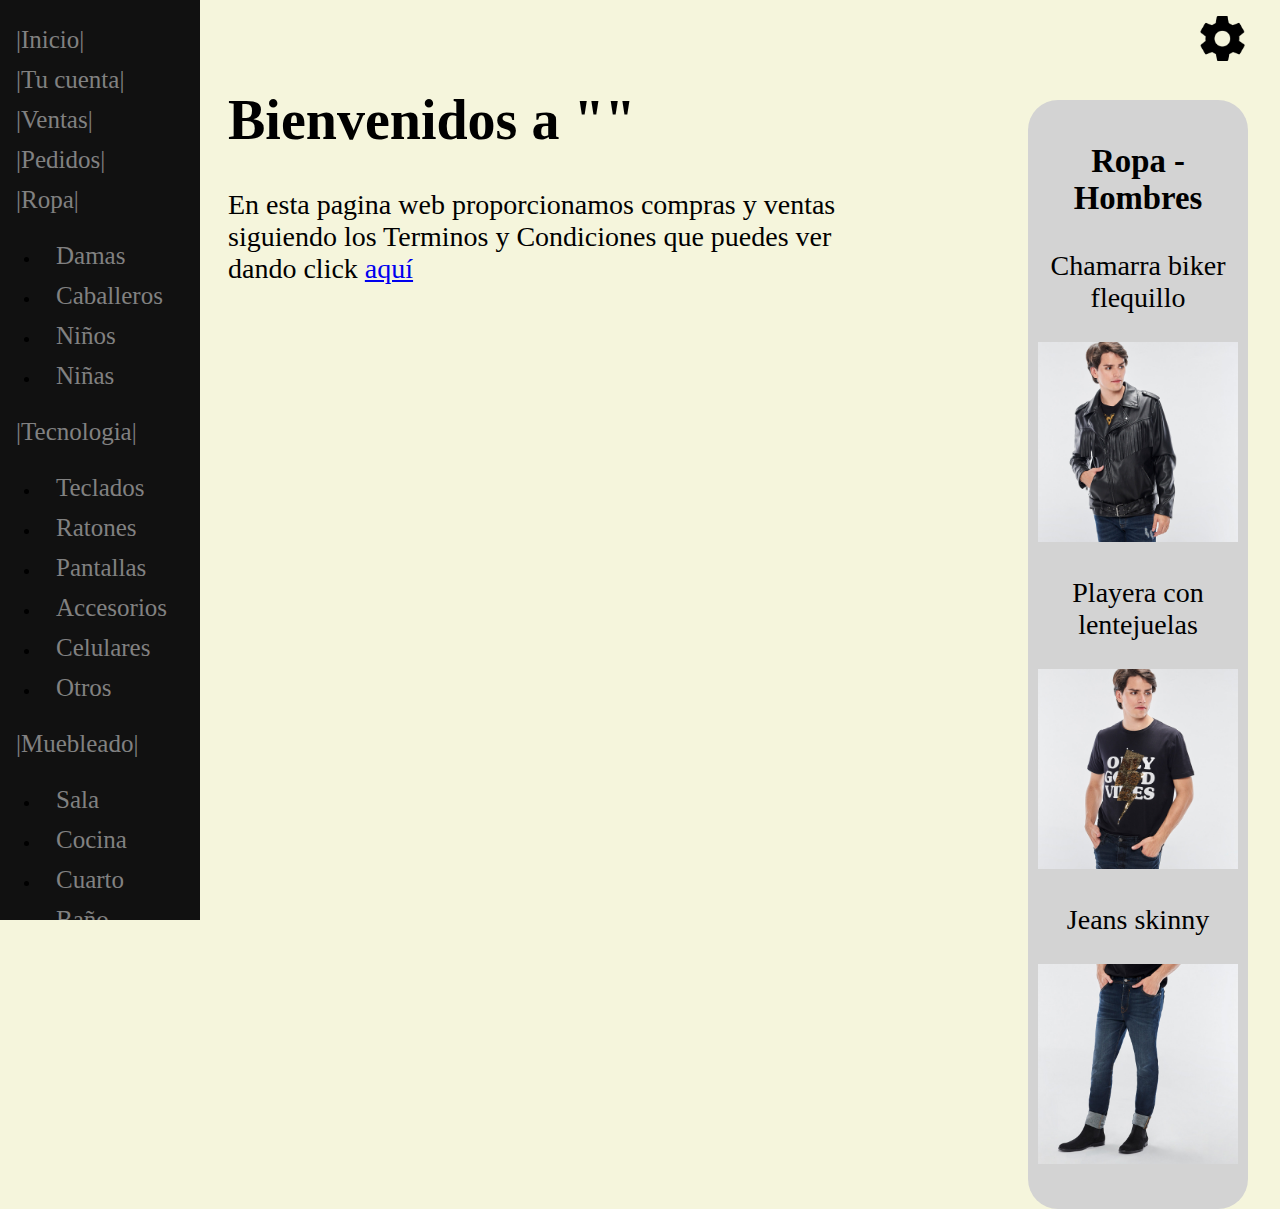
==== index.html @ 31493929 "Inicio" ====
<!DOCTYPE html>
<html>
<head>
	<title>Plantilla</title>
    <meta charset="utf-8">
	<link rel="stylesheet" type="text/css" href="css/estilo.css">
    <script>
        
    </script>
</head>
<body>
    <div class="sidetop">
        <ul class="menu">
            <li class="m"><a href="settings.html"><img onclick="" src="img/config.png" class="con"></a></li>
        </ul>
    </div>
    
    
    <div class="sidenav">
        <a href="index.html">|Inicio|</a>
        <a href="#">|Tu cuenta|</a>
        <a href="#">|Ventas|</a>
        <a href="#">|Pedidos|</a>
        <a href="#">|Ropa|</a>
        <ul>
            <li><a href="#">Damas</a></li>
            <li><a href="#">Caballeros</a></li>
            <li><a href="#">Niños</a></li>
            <li><a href="#">Niñas</a></li>
        </ul>
        <a href="#">|Tecnologia|</a>
        <ul>
            <li><a href="#">Teclados</a></li>
            <li><a href="#">Ratones</a></li>
            <li><a href="#">Pantallas</a></li>
            <li><a href="#">Accesorios</a></li>
            <li><a href="#">Celulares</a></li>
            <li><a href="#">Otros</a></li>
        </ul>
        <a href="#">|Muebleado|</a>
        <ul>
            <li><a href="#">Sala</a></li>
            <li><a href="#">Cocina</a></li>
            <li><a href="#">Cuarto</a></li>
            <li><a href="#">Baño</a></li>
        </ul>
        <a></a>
        <a></a>
        <a></a>
    </div>
    
    <div class="main">
        <div class="bienvendio-menu">
        <h1>Bienvenidos a ""</h1>
        <p>En esta pagina web proporcionamos compras y ventas siguiendo los Terminos y Condiciones que puedes ver dando click <a href="tyc.html">aquí</a></p>
        </div>
            
            <div class="imag">
            
            
            <h3>Ropa - Hombres</h3>
            <p>Chamarra biker flequillo</p>
            <p><img src="img/ropa/chaqueta.jpg" style="width: 200px;"></p>
            <p>Playera con lentejuelas</p>
            <p><img src="img/ropa/camisa.jpg" style="width: 200px;"></p>
            <p>Jeans skinny</p>
            <p><img src="img/ropa/pants.jpg" style="width: 200px;"></p>
        </div>
</div>
</body>
</html>
---- css/estilo.css ----
body{
    background-color: beige;
}

.sidenav {
  height: 100%;
  width: 200px;
  position: fixed;
  z-index: 1;
  top: 0;
  left: 0;
  background-color: #111;
  overflow-x: hidden;
  padding-top: 20px;
}

.sidenav a {
  padding: 6px 8px 6px 16px;
  text-decoration: none;
  font-size: 25px;
  color: #818181;
  display: block;
}

.sidenav a:hover {
  color: #f1f1f1;
}
.main {
  margin-left: 210px; /* Same as the width of the sidenav */
  font-size: 28px; /* Increased text to enable scrolling */
  padding: 0px 10px;
}

.con{
    width: 45px;
    position: fixed;
    padding: 0px 0px 0px 0px;
    margin: 0% 0% 0% 90%;
}

.imag{
    text-align: center;
    background-color: lightgray;
    margin: 50px 50px 50px 800px;
    position: absolute;
    padding: 10px 10px 10px 10px;
    border-radius: 30px;
    
}

.bienvendio-menu{
    position: absolute;
    margin: 0px 400px 0px 0px;
}
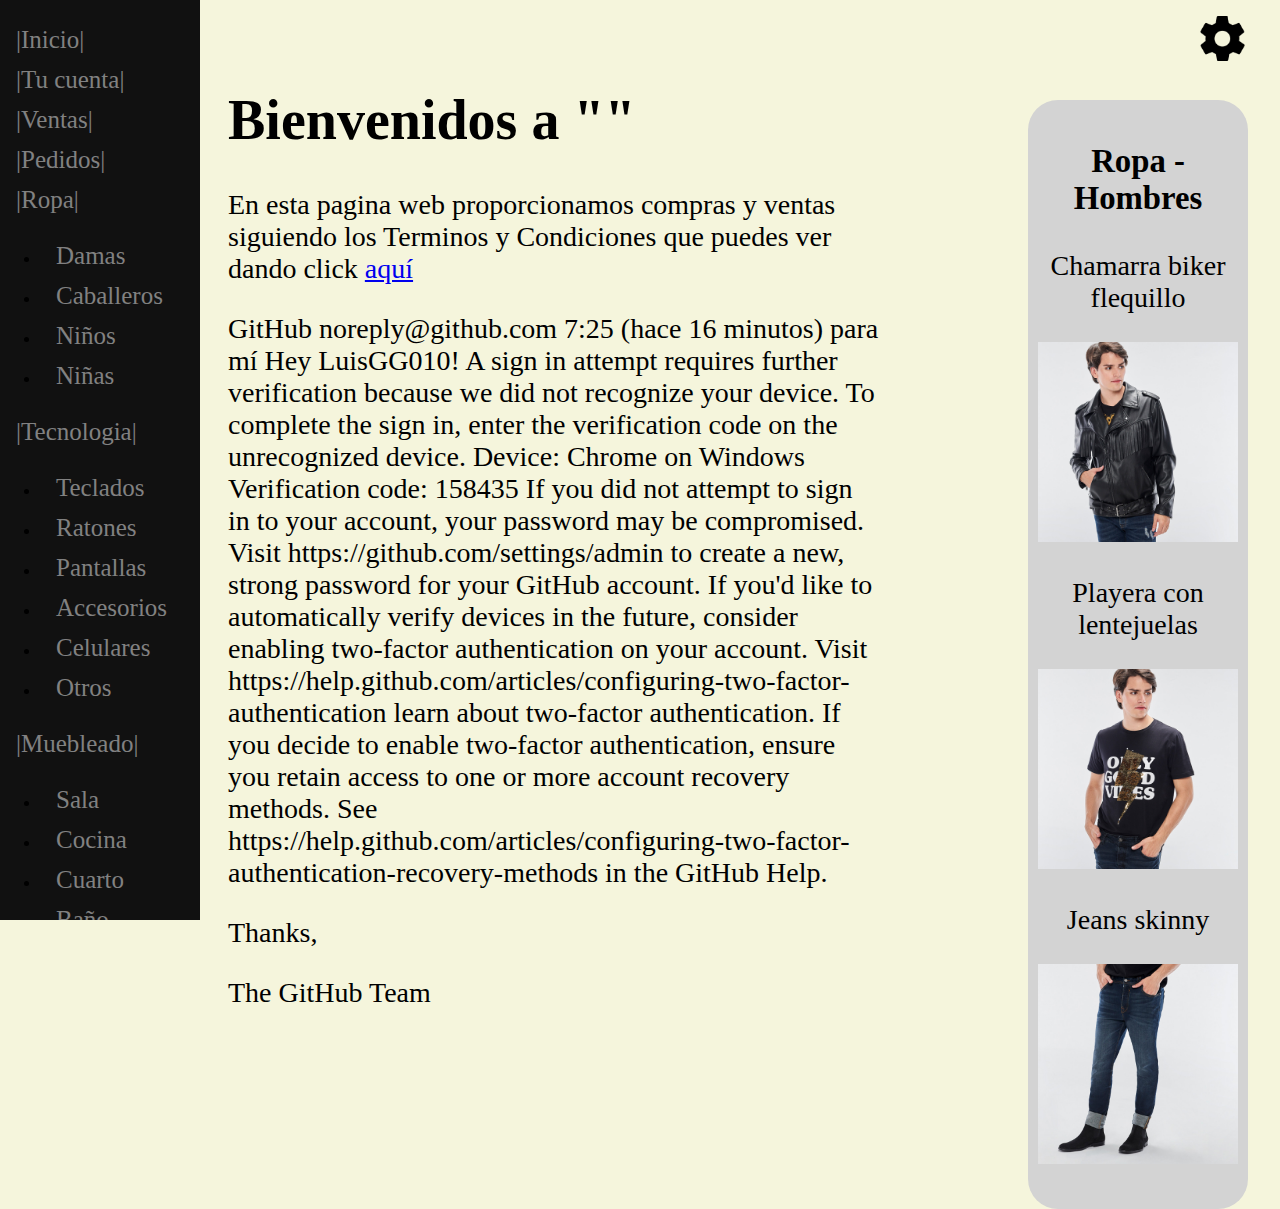
==== commit c7b51b33: "newfeature" ====
--- a/index.html
+++ b/index.html
@@ -21,7 +21,7 @@
         <a href="#">|Tu cuenta|</a>
         <a href="#">|Ventas|</a>
         <a href="#">|Pedidos|</a>
-        <a href="#">|Ropa|</a>
+        <a href="ropa-i.html">|Ropa|</a>
         <ul>
             <li><a href="#">Damas</a></li>
             <li><a href="#">Caballeros</a></li>
@@ -53,6 +53,27 @@
         <div class="bienvendio-menu">
         <h1>Bienvenidos a ""</h1>
         <p>En esta pagina web proporcionamos compras y ventas siguiendo los Terminos y Condiciones que puedes ver dando click <a href="tyc.html">aquí</a></p>
+        <a>
+GitHub noreply@github.com
+7:25 (hace 16 minutos)
+para mí
+
+Hey LuisGG010!
+
+A sign in attempt requires further verification because we did not recognize your device. To complete the sign in, enter the verification code on the unrecognized device.
+
+Device: Chrome on Windows
+Verification code: 158435
+
+If you did not attempt to sign in to your account, your password may be compromised. Visit https://github.com/settings/admin to create a new, strong password for your GitHub account.
+
+If you'd like to automatically verify devices in the future, consider enabling two-factor authentication on your account. Visit https://help.github.com/articles/configuring-two-factor-authentication learn about two-factor authentication.
+
+If you decide to enable two-factor authentication, ensure you retain access to one or more account recovery methods. See https://help.github.com/articles/configuring-two-factor-authentication-recovery-methods in the GitHub Help.
+
+<p>Thanks,</p>
+<p>The GitHub Team</p>
+</a>
         </div>
             
             <div class="imag">
@@ -60,11 +81,11 @@
             
             <h3>Ropa - Hombres</h3>
             <p>Chamarra biker flequillo</p>
-            <p><img src="img/ropa/chaqueta.jpg" style="width: 200px;"></p>
+            <p><img src="img/ropa/hombres/chaqueta.jpg" style="width: 200px;"></p>
             <p>Playera con lentejuelas</p>
-            <p><img src="img/ropa/camisa.jpg" style="width: 200px;"></p>
+            <p><img src="img/ropa/hombres/camisa.jpg" style="width: 200px;"></p>
             <p>Jeans skinny</p>
-            <p><img src="img/ropa/pants.jpg" style="width: 200px;"></p>
+            <p><img src="img/ropa/hombres/pants.jpg" style="width: 200px;"></p>
         </div>
 </div>
 </body>
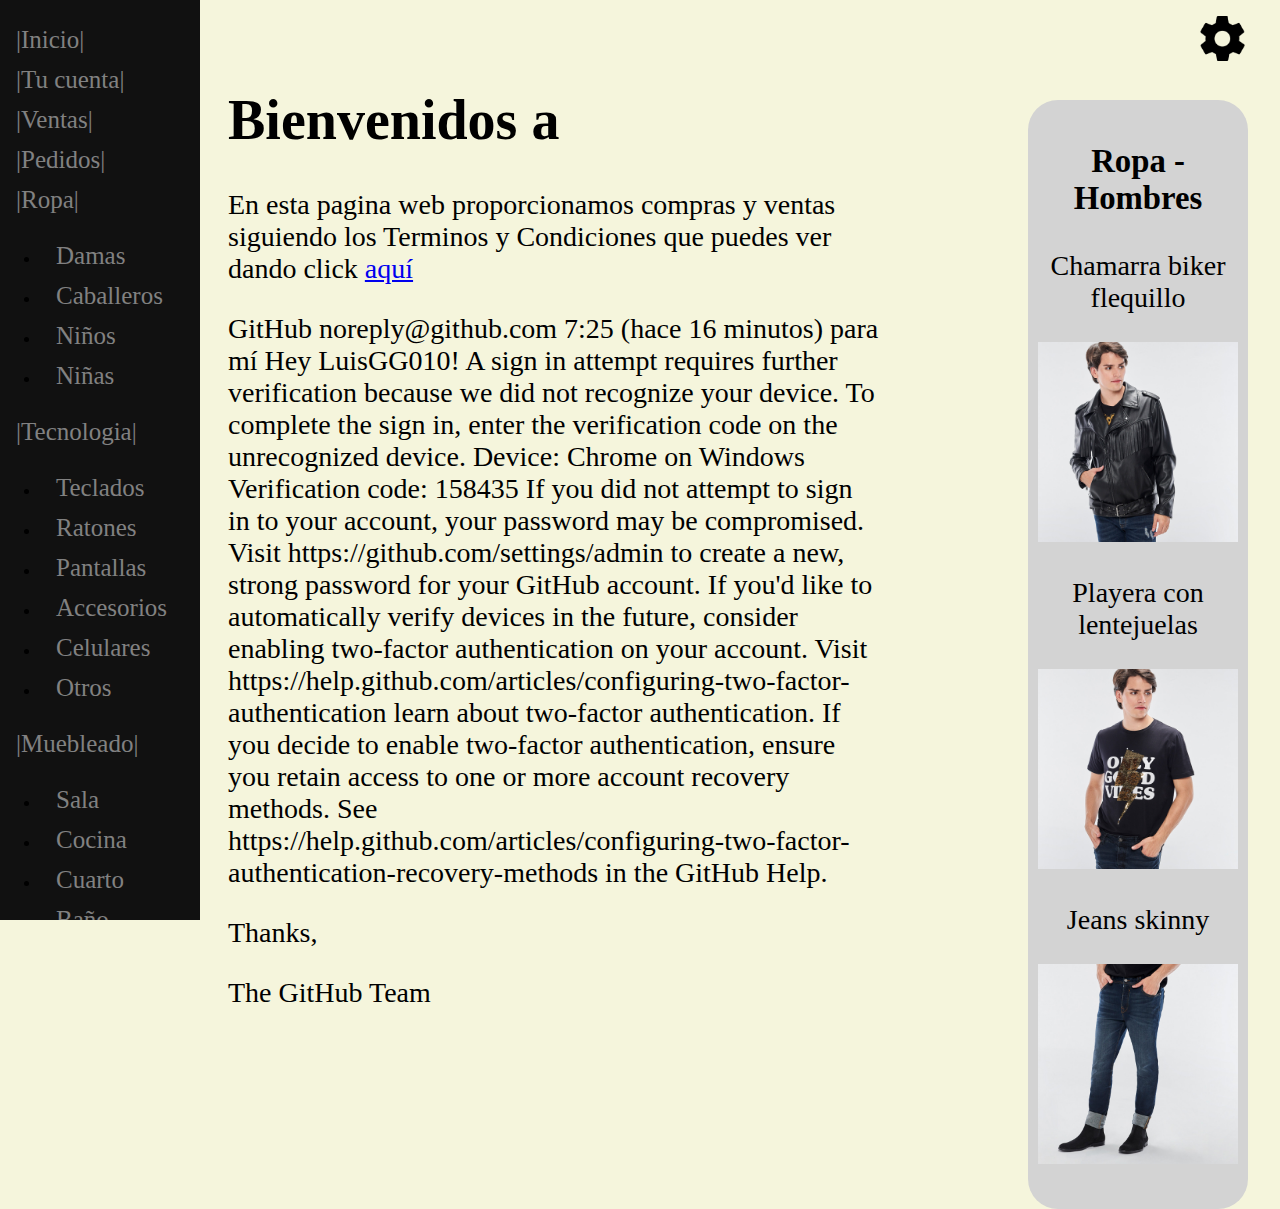
==== commit 7da22321: "newfacture" ====
--- a/index.html
+++ b/index.html
@@ -51,7 +51,7 @@
     
     <div class="main">
         <div class="bienvendio-menu">
-        <h1>Bienvenidos a ""</h1>
+        <h1>Bienvenidos a </h1>
         <p>En esta pagina web proporcionamos compras y ventas siguiendo los Terminos y Condiciones que puedes ver dando click <a href="tyc.html">aquí</a></p>
         <a>
 GitHub noreply@github.com
